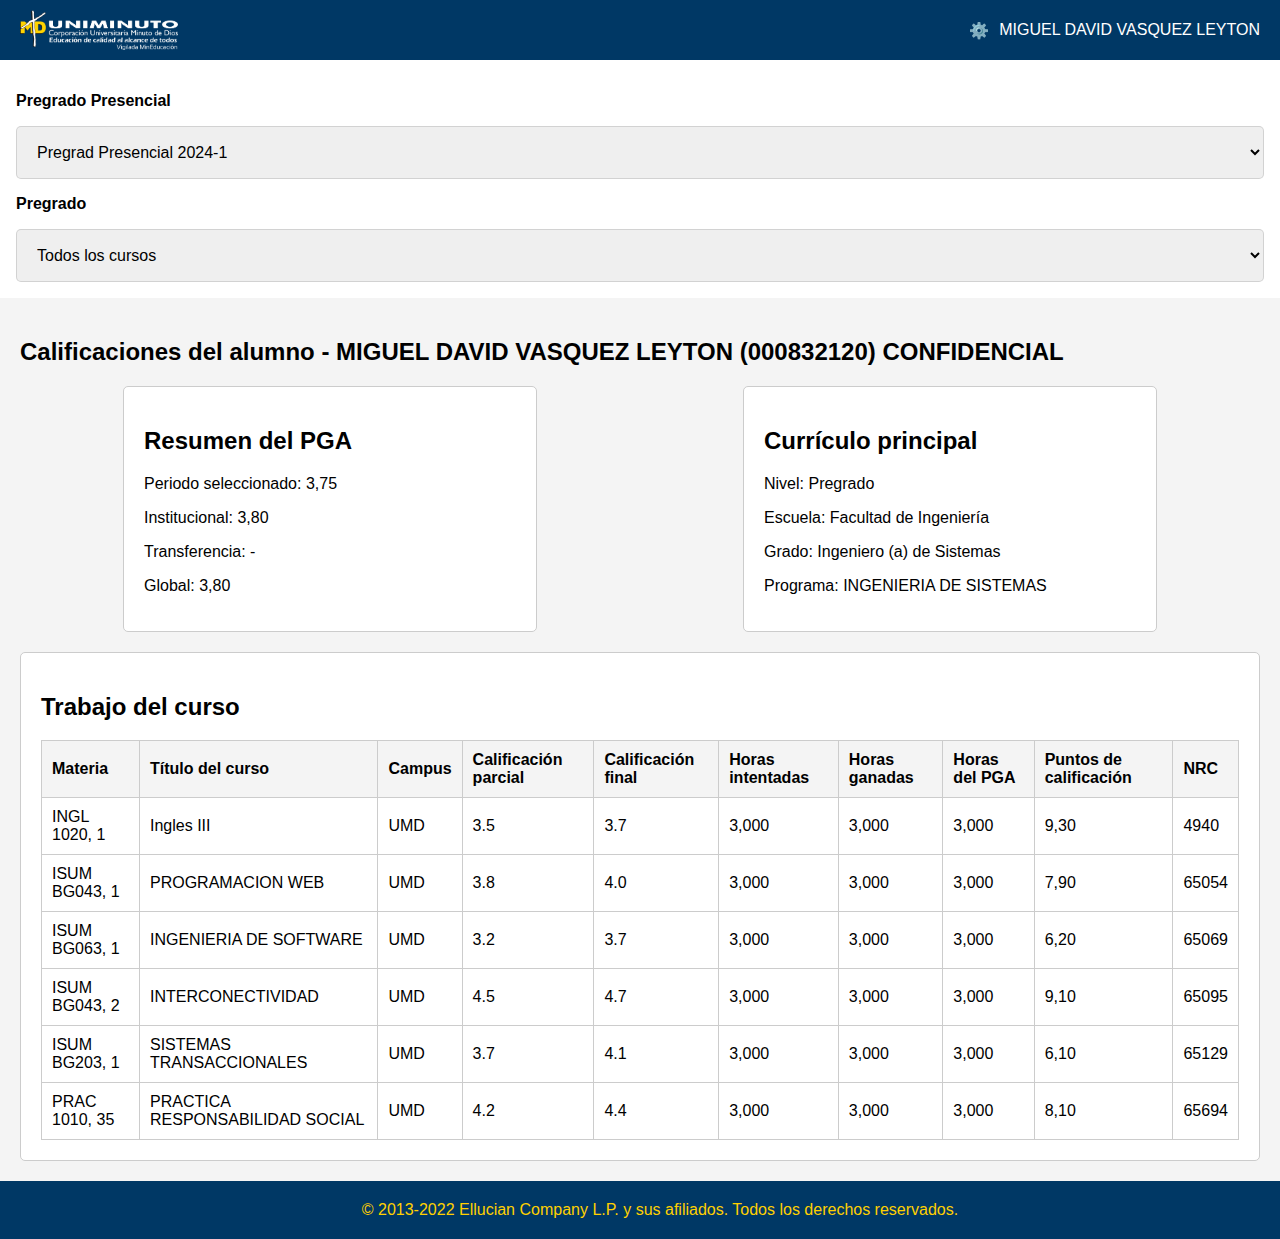
==== prueba_1/pregrado presencial 2024-1/index.html @ 6ad0b587 "Add files via upload" ====
<!DOCTYPE html>
<html lang="es">

<head>
    <meta charset="UTF-8">
    <meta name="viewport" content="width=device-width, initial-scale=1.0">
    <title>Calificaciones del alumno</title>
    <link rel="stylesheet" href="../styles.css">
</head>

<body>
    <header>
        <img src="uniminuto-logo.png" alt="Uniminuto Logo" class="logo">
        <div class="settings">
            <span id="settings-btn">⚙️</span>
            <div id="dropdown" class="dropdown-content">
                <a href="../../login/index.html">Cerrar sesión</a>
            </div>
            <span>MIGUEL DAVID VASQUEZ LEYTON</span>
        </div>
    </header>

    <nav>
        <label for="period-select">Pregrado Presencial</label>
        <select id="period-select" onchange="redireccionar()">
            <option value="../pregrado presencial 2024-1/index.html">Pregrad Presencial 2024-1</option>
            <option value="../pregrado presencial 2023-2/index.html">Pregrad Presencial 2023-2</option>
            <option value="../pregrado presencial 2023-1/index.html">Pregrad Presencial 2023-1</option>
            <option value="../pregrado presencial 2022-2/index.html">Pregrad Presencial 2022-2</option>
            <option value="../pregrado presencial 2022-1/index.html">Pregrad Presencial 2022-1</option>
        </select>

        <label for="course-select">Pregrado</label>
        <select id="course-select">
            <option value="all-courses">Todos los cursos</option>
        </select>
    </nav>

    <main>
        <h2>Calificaciones del alumno - MIGUEL DAVID VASQUEZ LEYTON (000832120) CONFIDENCIAL</h2>

        <div class="summary">
            <div class="summary-item">
                <h2>Resumen del PGA</h2>
                <p>Periodo seleccionado: 3,75</p>
                <p>Institucional: 3,80</p>
                <p>Transferencia: -</p>
                <p>Global: 3,80</p>
            </div>
            <div class="summary-item">
                <h2>Currículo principal</h2>
                <p>Nivel: Pregrado</p>
                <p>Escuela: Facultad de Ingeniería</p>
                <p>Grado: Ingeniero (a) de Sistemas</p>
                <p>Programa: INGENIERIA DE SISTEMAS</p>
            </div>
        </div>

        <div class="grades">
            <h2>Trabajo del curso</h2>
            <table>
                <thead>
                    <tr>
                        <th>Materia</th>
                        <th>Título del curso</th>
                        <th>Campus</th>
                        <th>Calificación parcial</th>
                        <th>Calificación final</th>
                        <th>Horas intentadas</th>
                        <th>Horas ganadas</th>
                        <th>Horas del PGA</th>
                        <th>Puntos de calificación</th>
                        <th>NRC</th>
                    </tr>
                </thead>
                <tbody>
                    <tr>
                        <td>INGL 1020, 1</td>
                        <td>Ingles III</td>
                        <td>UMD</td>
                        <td>3.5</td>
                        <td>3.7</td>
                        <td>3,000</td>
                        <td>3,000</td>
                        <td>3,000</td>
                        <td>9,30</td>
                        <td>4940</td>
                    </tr>
                    <tr>
                        <td>ISUM BG043, 1</td>
                        <td>PROGRAMACION WEB</td>
                        <td>UMD</td>
                        <td>3.8</td>
                        <td>4.0</td>
                        <td>3,000</td>
                        <td>3,000</td>
                        <td>3,000</td>
                        <td>7,90</td>
                        <td>65054</td>
                    </tr>
                    <tr>
                        <td>ISUM BG063, 1</td>
                        <td>INGENIERIA DE SOFTWARE</td>
                        <td>UMD</td>
                        <td>3.2</td>
                        <td>3.7</td>
                        <td>3,000</td>
                        <td>3,000</td>
                        <td>3,000</td>
                        <td>6,20</td>
                        <td>65069</td>
                    </tr>
                    <tr>
                        <td>ISUM BG043, 2</td>
                        <td>INTERCONECTIVIDAD</td>
                        <td>UMD</td>
                        <td>4.5</td>
                        <td>4.7</td>
                        <td>3,000</td>
                        <td>3,000</td>
                        <td>3,000</td>
                        <td>9,10</td>
                        <td>65095</td>
                    </tr>
                    <tr>
                        <td>ISUM BG203, 1</td>
                        <td>SISTEMAS TRANSACCIONALES</td>
                        <td>UMD</td>
                        <td>3.7</td>
                        <td>4.1</td>
                        <td>3,000</td>
                        <td>3,000</td>
                        <td>3,000</td>
                        <td>6,10</td>
                        <td>65129</td>
                    </tr>
                    <tr>
                        <td>PRAC 1010, 35</td>
                        <td>PRACTICA RESPONSABILIDAD SOCIAL</td>
                        <td>UMD</td>
                        <td>4.2</td>
                        <td>4.4</td>
                        <td>3,000</td>
                        <td>3,000</td>
                        <td>3,000</td>
                        <td>8,10</td>
                        <td>65694</td>
                    </tr>

                    </tr>
                </tbody>
            </table>
        </div>
        <div class="notas-mobile">
            <div class="info">
                <a href="">Ingles III</a>
                <p>
                    INGL 1020, 1
                </p>
                <p>
                    3,000
                </p>
            </div>
            <div class="nota">
                <h3>3.7</h3>
                <p>
                    Calificación parcial
                </p>
            </div>
        </div>

        <div class="notas-mobile">
            <div class="info">
                <a href="">PROGRAMACION WEB</a>
                <p>
                    ISUM BG043, 1
                </p>
                <p>
                    Horas intentadas: 3,000
                </p>
            </div>
            <div class="nota">
                <h3>4.0</h3>
                <p>
                    Calificación parcial
                </p>
            </div>
        </div>

        <div class="notas-mobile">
            <div class="info">
                <a href="">INGENIERIA DE SOFTWARE</a>
                <p>
                    ISUM BG063, 1
                </p>
                <p>
                    Horas intentadas: 3,000
                </p>
            </div>
            <div class="nota">
                <h3>3.7</h3>
                <p>
                    Calificación parcial
                </p>
            </div>
        </div>
        <div class="notas-mobile">
            <div class="info">
                <a href="">INTERCONECTIVIDAD</a>
                <p>
                    ISUM BG043, 2
                </p>
                <p>
                    Horas intentadas: 3,000
                </p>
            </div>
            <div class="nota">
                <h3>4,7</h3>
                <p>
                    Calificación parcial
                </p>
            </div>
        </div>
        <div class="notas-mobile">
            <div class="info">
                <a href="">SISTEMAS TRANSACCIONALES</a>
                <p>
                    ISUM BG203, 1
                </p>
                <p>
                    Horas intentadas: 3,000
                </p>
            </div>
            <div class="nota">
                <h3>4.1</h3>
                <p>
                    Calificación parcial
                </p>
            </div>
        </div>
        <div class="notas-mobile">
            <div class="info">
                <a href="">PRACTICA RESPONSABILIDAD SOCIAL</a>
                <p>
                    PRAC 1010, 35
                </p>
                <p>
                    Horas intentadas: 3,000
                </p>
            </div>
            <div class="nota">
                <h3>4.4</h3>
                <p>
                    Calificación parcial
                </p>
            </div>
    </main>

    <footer>
        &copy; 2013-2022 Ellucian Company L.P. y sus afiliados. Todos los derechos reservados.
    </footer>

    <script src="../script.js"></script>
</body>

</html>
---- prueba_1/styles.css ----
body {
    font-family: Arial, sans-serif;
    margin: 0;
    padding: 0;
    background-color: #f4f4f4;
}

header {
    display: flex;
    justify-content: space-between;
    align-items: center;
    background-color: #003865;
    padding: 10px 20px;
    color: white;
}

.logo {
    height: 40px;
}

.settings {
    display: flex;
    align-items: center;
}

#settings-btn {
    cursor: pointer;
    margin-right: 10px;
}

.dropdown-content {
    display: none;
    position: absolute;
    background-color: #f4f4f4;
    box-shadow: 0px 8px 16px 0px rgba(0,0,0,0.2);
    z-index: 1;
    right: 20px;
    top: 50px;
}

.dropdown-content a {
    color: black;
    padding: 12px 16px;
    text-decoration: none;
    display: block;
}

nav {
    background-color: white;
    padding: 1em;
    display: flex;
    flex-direction: column;
}
select{
    padding: 1em;
    border-color: #5b5b5b31;
    border-radius: 5px;
}
nav label, nav select {
    font-size: 1em;
}

label{
    margin: 1em 0;
    font-weight: bold;
}

main {
    padding: 20px;
}

.summary {
    display: flex;
    justify-content: space-around;
    margin-bottom: 20px;
}

.summary-item {
    border: 1px solid #ccc;
    padding: 20px;
    background-color: white;
    border-radius: 5px;
    width: 30%;
}

.grades {
    background-color: white;
    padding: 20px;
    border-radius: 5px;
    border: 1px solid #ccc;
}

table {
    width: 100%;
    border-collapse: collapse;
}

table, th, td {
    border: 1px solid #ccc;
}

th, td {
    padding: 10px;
    text-align: left;
}

th {
    background-color: #f4f4f4;
}

footer {
    text-align: center;
    padding: 20px;
    background-color: #003865;
    color: #FFD000;
    position: absolute;
    width: 100%;
}

.notas-mobile{
    display: none;
    justify-content: space-between;
    align-items: center;
    background-color: #FFFF;
    color: #5B5B5B;
    padding: 1em;
    border-bottom: 1px solid #5B5B5B;
    border-top: 1px solid #5B5B5B;
}
.notas-mobile h3{
    color: black;
    font-weight: 100;
    text-align: end;
    border-radius: 50%;
    display: inline-block;
    padding: 1em;
    border: 1px solid rgba(0, 0, 0, 0.384);
}
.nota{
    display: flex;
    flex-direction: column;
    justify-content: flex-end;
    align-items: end;
}

@media screen and (max-width: 1000px){
    table{
        display: none;
    }
    .notas-mobile{
        display: flex;
    }
}
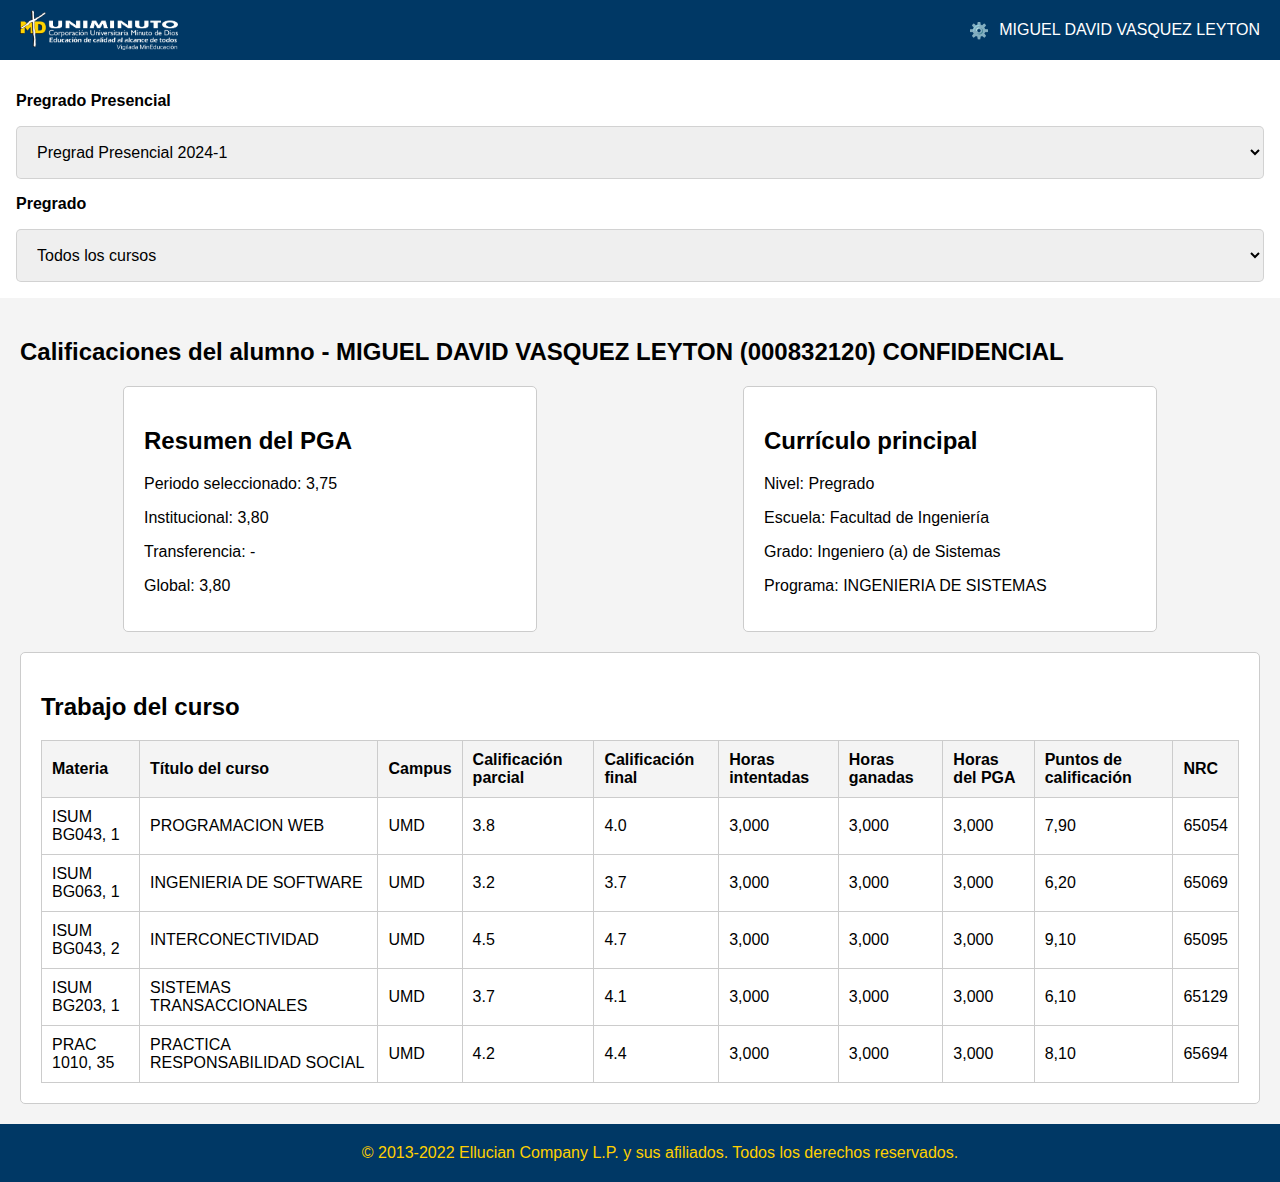
==== commit b6e441f7: "Update index.html" ====
--- a/prueba_1/pregrado presencial 2024-1/index.html
+++ b/prueba_1/pregrado presencial 2024-1/index.html
@@ -75,18 +75,6 @@
                 </thead>
                 <tbody>
                     <tr>
-                        <td>INGL 1020, 1</td>
-                        <td>Ingles III</td>
-                        <td>UMD</td>
-                        <td>3.5</td>
-                        <td>3.7</td>
-                        <td>3,000</td>
-                        <td>3,000</td>
-                        <td>3,000</td>
-                        <td>9,30</td>
-                        <td>4940</td>
-                    </tr>
-                    <tr>
                         <td>ISUM BG043, 1</td>
                         <td>PROGRAMACION WEB</td>
                         <td>UMD</td>
@@ -263,4 +251,4 @@
     <script src="../script.js"></script>
 </body>
 
-</html>+</html>
